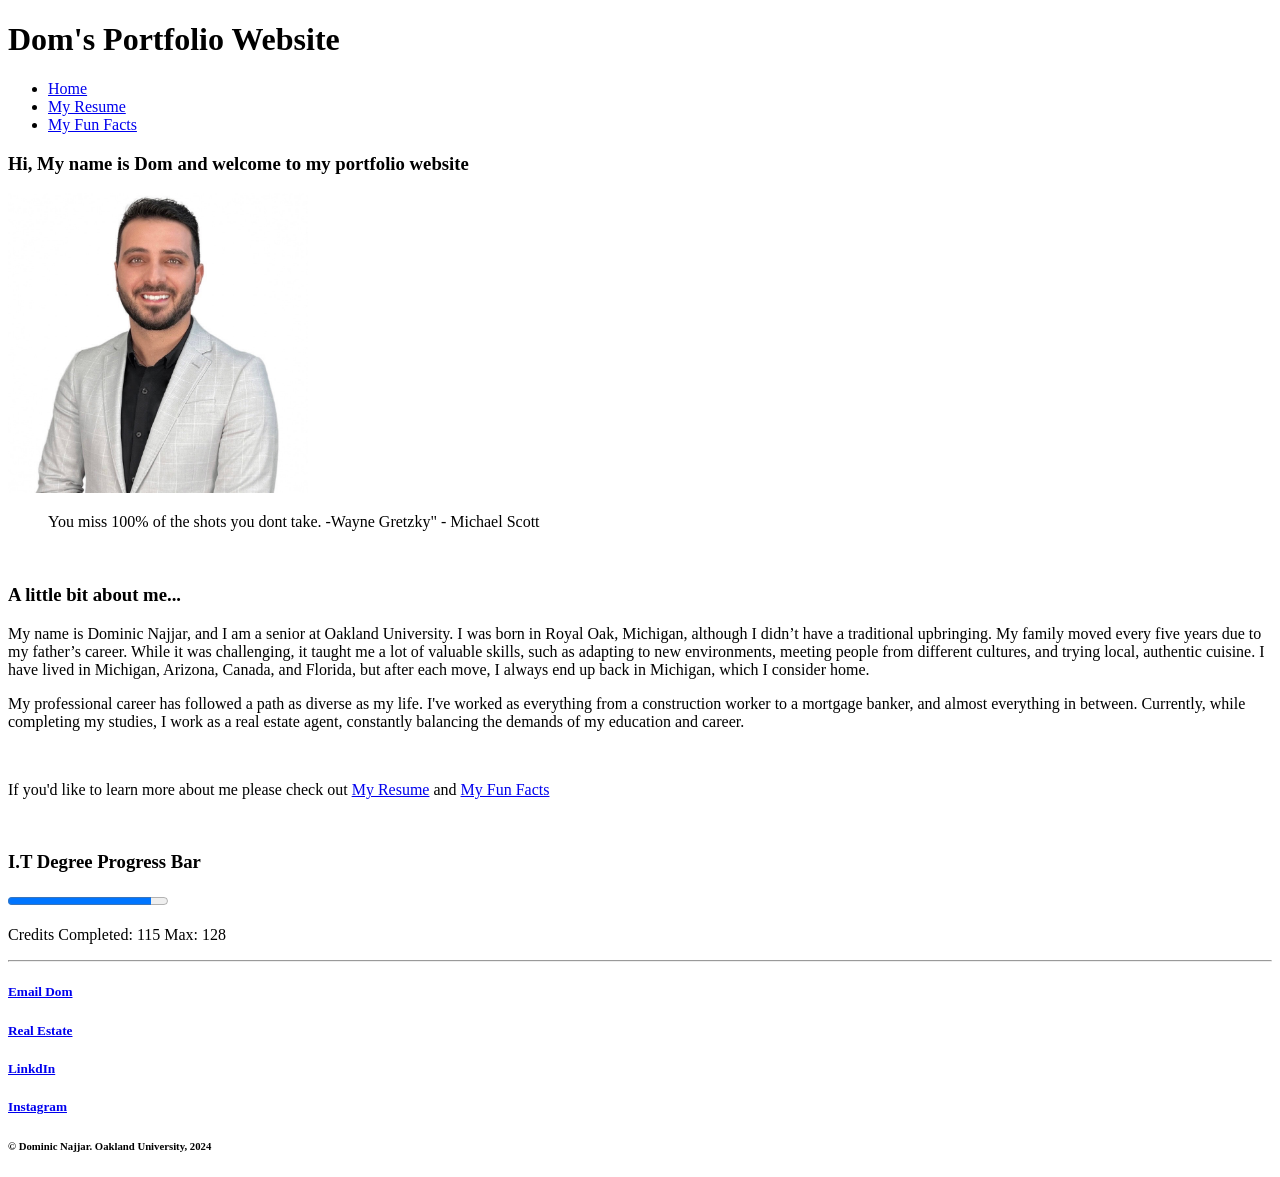
==== index.html @ a5527b58 "initial commit" ====
<!DOCTYPE html>
<html lang="en">
<head>
    <meta charset="UTF-8">
    <meta name="viewport" content="width=device-width, initial-scale=1.0">
    <link rel="icon" href="/assets/img/favicon.ico">
    <title>Dom's Portfolio Website
    </title>
</head>
<body> 
    <header class="navbar">
         <h1>Dom's Portfolio Website</h1>
         <!-- navbar -->
          <nav>
            <ul>
                <li><a href="/index.html">Home</a></li>
                <li><a href="./html/my_resume.html">My Resume</a></li>
                <li><a href="/html/my_fun_facts.html">My Fun Facts</a></li>
            </ul>
          </nav>
        </header>
    <main>
        <!-- begin hero section -->
         <div class="main">
            <h3>Hi, My name is <span>Dom</span> and welcome to my portfolio website</h3>
            <img src="./assets/img/Dom Najjar.JPG" alt="A photo of Dom Najjar"
            height="300"
            width="300"
            >
            <blockquote>
                <p>You miss 100% of the shots you dont take. -Wayne Gretzky" - Michael Scott</p>
            </blockquote>
         </div>
         <!-- end HERO section -->
         <br>
         <!-- begin about me section -->
         <h3>A little bit about me...</h3>
         <div>
            <p>My name is Dominic Najjar, and I am a senior at Oakland University. I was born in Royal Oak, Michigan, although I didn’t have a traditional upbringing. My family moved every five years due to my father’s career. While it was challenging, it taught me a lot of valuable skills, such as adapting to new environments, meeting people from different cultures, and trying local, authentic cuisine. I have lived in Michigan, Arizona, Canada, and Florida, but after each move, I always end up back in Michigan, which I consider home.</p>
            <p>My professional career has followed a path as diverse as my life. I've worked as everything from a construction worker to a mortgage banker, and almost everything in between. Currently, while completing my studies, I work as a real estate agent, constantly balancing the demands of my education and career.</p>
            <br>
            <p>If you'd like to learn more about me please check out <a href="./html/my_resume.html">My Resume</a> and <a href="./html/my_fun_facts.html">My Fun Facts</a></p>
         </div>

         <!-- end About me section -->
         <br>

         <!-- degree progress bar -->
         <h3>I.T Degree Progress Bar</h3>
         <div>
            <progress id="Progress-Bar" value="115" max="128"></progress>
         </div>
         <p>Credits Completed: 115 
                Max: 128
            </p>
    </main>
    <hr>
    <!-- begin footer -->
    <footer>
        <div>
            <h5><a href="mailto:dnajjar@oakland.edu">Email Dom</a></h5>
            <h5><a href="https://www.lighthouse-reg.com/agents/dom-najjar/">Real Estate</a></h5>
            <h5><a href="https://www.linkedin.com/in/dominic-najjar-898145124/">LinkdIn</a></h5>
            <h5><a href="https://www.instagram.com/soldbydomn">Instagram</a></h5>
        </div>

        <h6> © Dominic Najjar. Oakland University, 2024</h6>
    </footer>
    <!-- end footer -->
</body>
</html>
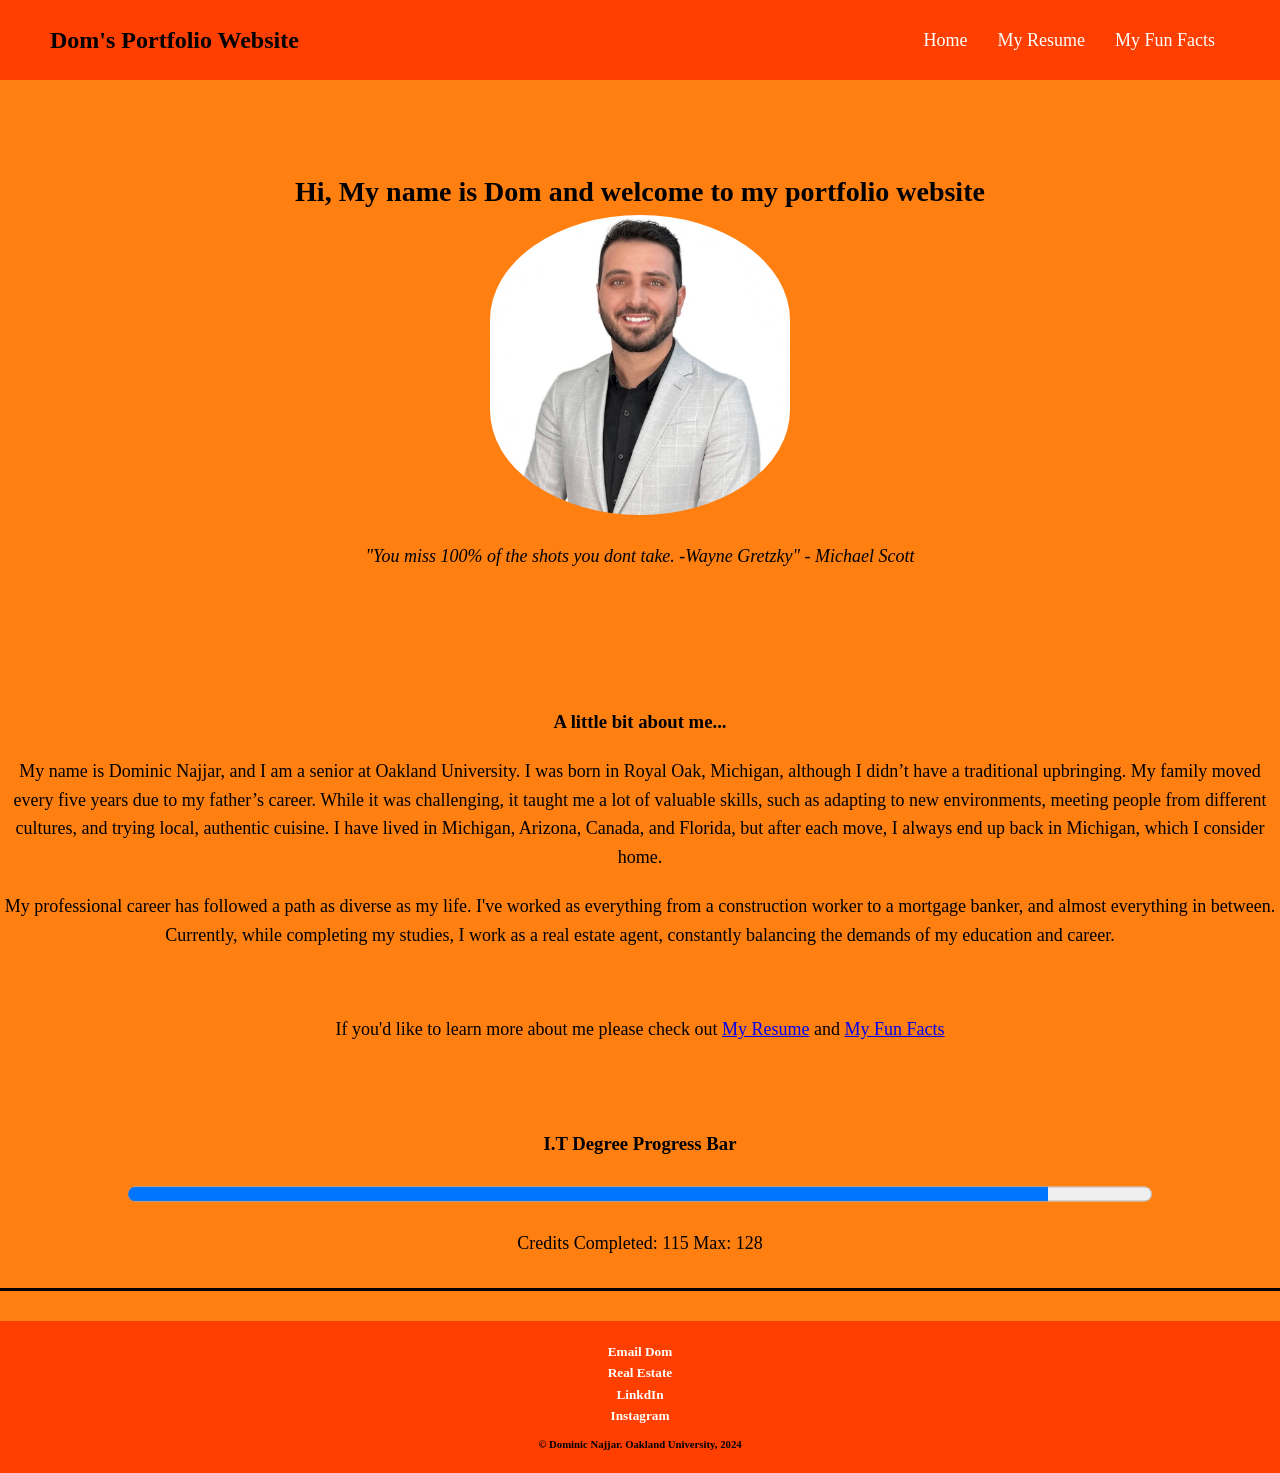
==== commit 50a134ce: "css-commit" ====
--- a/index.html
+++ b/index.html
@@ -3,9 +3,11 @@
 <head>
     <meta charset="UTF-8">
     <meta name="viewport" content="width=device-width, initial-scale=1.0">
-    <link rel="icon" href="/assets/img/favicon.ico">
+    <link rel="icon" href="./assets/img/favicon.ico">
     <title>Dom's Portfolio Website
     </title>
+    <!-- link css file -->
+     <link rel="stylesheet" href="/css/index-stylesheet.css">
 </head>
 <body> 
     <header class="navbar">
@@ -13,9 +15,9 @@
          <!-- navbar -->
           <nav>
             <ul>
-                <li><a href="/index.html">Home</a></li>
+                <li><a href="./index.html">Home</a></li>
                 <li><a href="./html/my_resume.html">My Resume</a></li>
-                <li><a href="/html/my_fun_facts.html">My Fun Facts</a></li>
+                <li><a href="./html/my_fun_facts.html">My Fun Facts</a></li>
             </ul>
           </nav>
         </header>
@@ -28,7 +30,7 @@
             width="300"
             >
             <blockquote>
-                <p>You miss 100% of the shots you dont take. -Wayne Gretzky" - Michael Scott</p>
+                <p>"You miss 100% of the shots you dont take. -Wayne Gretzky" - Michael Scott</p>
             </blockquote>
          </div>
          <!-- end HERO section -->
--- a/css/index-stylesheet.css
+++ b/css/index-stylesheet.css
@@ -0,0 +1,135 @@
+@import url('https://fonts.googleapis.com/css2?family=Roboto+Mono:ital,wght@0,100..700;1,100..700&display=swap');
+
+* {
+    margin: 0;
+    padding: 0;
+    box-sizing: border-box;
+    /* Set variables for colors */
+    --bg-primary: #ff7f11;
+    --bg-secondary: #ff3f00;
+    --font-color-primary: #000000;
+    --font-color-secondary: #fffffc;
+    --backup-color: #fffffc;
+    font-family: 'Robot+Mono';
+}
+
+body {
+    background-color: var(--bg-primary);
+    color: var(--font-color-primary);
+    line-height: 1.6;
+    padding: 0;
+}
+
+.navbar {
+    display: flex;
+    align-items: center;
+    justify-content: space-between;
+    height: 80px;
+    padding: 0 50px;
+    background-color: var(--bg-secondary);
+    color: var(--font-color-primary);
+}
+
+.navbar h1 {
+    font-size: 24px;
+    color: var(--font-color-primary);
+}
+
+.navbar nav ul {
+    display: flex;
+}
+
+.navbar ul li {
+    list-style: none;
+    padding: 0 15px;
+}
+
+.navbar ul li a {
+    color: var(--font-color-secondary);
+    font-size: 18px;
+    text-decoration: none;
+    transition: color 0.3s ease;
+}
+
+.navbar ul li a:hover {
+    color: var(--font-color-primary);
+}
+
+.main {
+    text-align: center;
+    padding: 50px;
+}
+
+.main h3 {
+    font-size: 28px;
+    color: var(--font-color-primary);
+    text-align: center;
+}
+
+.main img {
+    height: 300px;
+    width: 300px;
+    border-radius: 50% / 35%;
+}
+
+blockquote {
+    font-size: 18px;
+    font-style: italic;
+    color: var(--font-color-secondary);
+    margin-top: 20px;
+}
+
+h3 {
+    margin-top: 40px;
+    color: var(--font-color-primary);
+    text-align: center;
+}
+
+p {
+    font-size: 18px;
+    line-height: 1.6;
+    margin: 20px 0;
+    color: var(--font-color-primary);
+    text-align: center;
+}
+
+progress {
+    width: 80%;
+    height: 30px;
+    margin: 20px 0;
+    display: block;
+    margin-left: auto;
+    margin-right: auto;
+}
+
+hr {
+    border: none;
+    height: 3px;
+    background-color:#000000;
+    margin: 30px 0;
+    width: 100%;
+    margin-left: auto;
+    margin-right: auto;
+    text-align: center;
+}
+
+footer {
+    text-align: center;
+    padding: 20px 0;
+    background-color: var(--bg-secondary);
+    color: var(--font-color-primary);
+}
+
+footer h5 a {
+    color: var(--font-color-secondary);
+    text-decoration: none;
+    margin: 0 10px;
+}
+footer a:hover {
+    color: var(--font-color-primary);
+}
+
+footer h6 {
+    margin-top: 10px;
+    color: var(--font-color-primary);
+}
